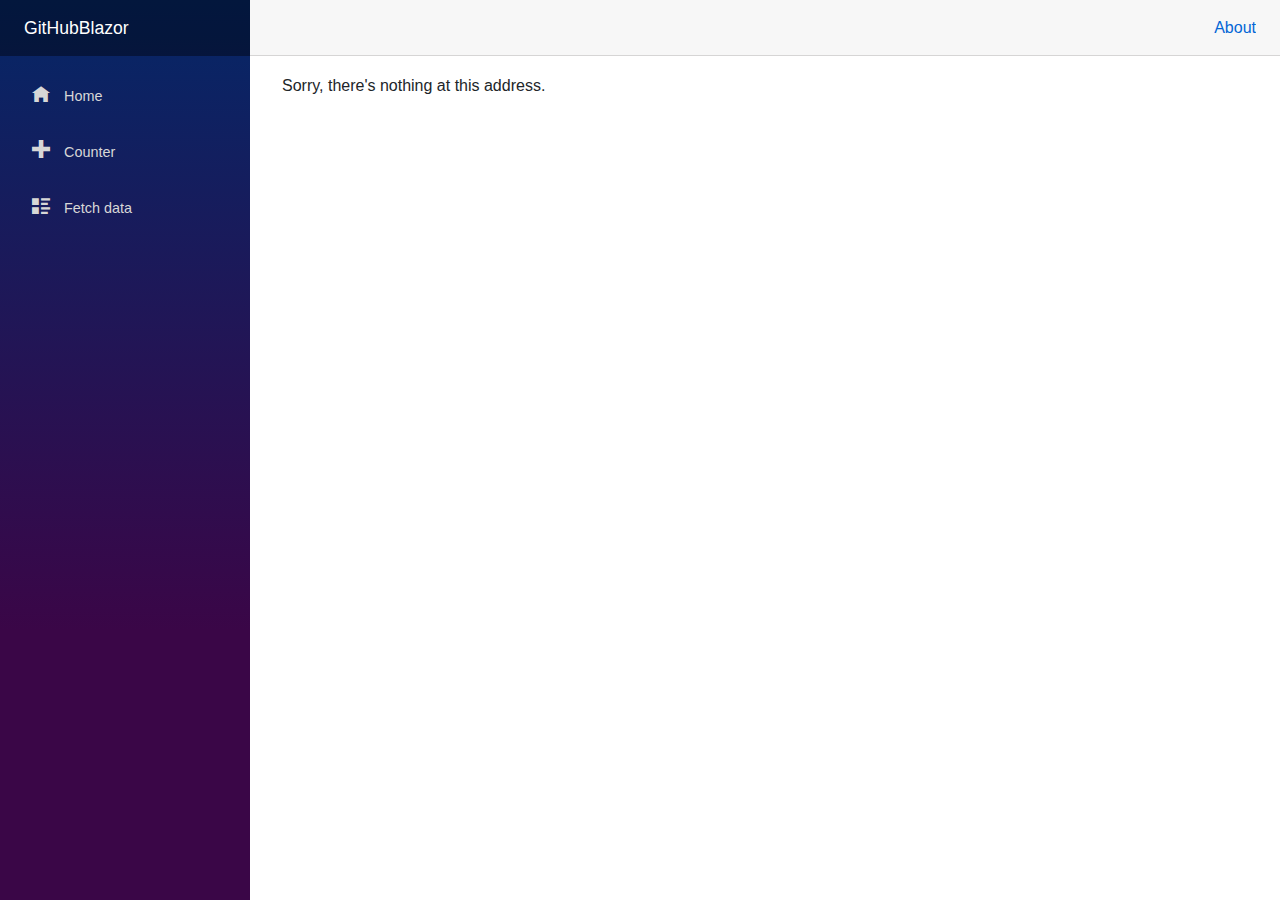
==== index.html @ 7e043938 "Deploying to gh-pages from  @ 4f11dba3cb25d64aa1fa5af37060e8c2773ca5f0 🚀" ====
<!DOCTYPE html>
<html>

<head>
    <meta charset="utf-8" />
    <meta name="viewport" content="width=device-width, initial-scale=1.0, maximum-scale=1.0, user-scalable=no" />
    <title>GitHubBlazor</title>
    <base href="/" />
    <link href="css/bootstrap/bootstrap.min.css" rel="stylesheet" />
    <link href="css/app.css" rel="stylesheet" />
    <link href="GitHubBlazor.styles.css" rel="stylesheet" />
</head>

<body>
    <div id="app">Loading...</div>

    <div id="blazor-error-ui">
        An unhandled error has occurred.
        <a href="" class="reload">Reload</a>
        <a class="dismiss">🗙</a>
    </div>
    <script src="_framework/blazor.webassembly.js"></script>
</body>

</html>
---- css/app.css ----
﻿@import url('open-iconic/font/css/open-iconic-bootstrap.min.css');

html, body {
    font-family: 'Helvetica Neue', Helvetica, Arial, sans-serif;
}

a, .btn-link {
    color: #0366d6;
}

.btn-primary {
    color: #fff;
    background-color: #1b6ec2;
    border-color: #1861ac;
}

.content {
    padding-top: 1.1rem;
}

.valid.modified:not([type=checkbox]) {
    outline: 1px solid #26b050;
}

.invalid {
    outline: 1px solid red;
}

.validation-message {
    color: red;
}

#blazor-error-ui {
    background: lightyellow;
    bottom: 0;
    box-shadow: 0 -1px 2px rgba(0, 0, 0, 0.2);
    display: none;
    left: 0;
    padding: 0.6rem 1.25rem 0.7rem 1.25rem;
    position: fixed;
    width: 100%;
    z-index: 1000;
}

    #blazor-error-ui .dismiss {
        cursor: pointer;
        position: absolute;
        right: 0.75rem;
        top: 0.5rem;
    }

.blazor-error-boundary {
    background: url([data-uri]) no-repeat 1rem/1.8rem, #b32121;
    padding: 1rem 1rem 1rem 3.7rem;
    color: white;
}

    .blazor-error-boundary::after {
        content: "An error has occurred."
    }
---- GitHubBlazor.styles.css ----
/* /Shared/MainLayout.razor.rz.scp.css */
.page[b-1g1q9097uw] {
    position: relative;
    display: flex;
    flex-direction: column;
}

.main[b-1g1q9097uw] {
    flex: 1;
}

.sidebar[b-1g1q9097uw] {
    background-image: linear-gradient(180deg, rgb(5, 39, 103) 0%, #3a0647 70%);
}

.top-row[b-1g1q9097uw] {
    background-color: #f7f7f7;
    border-bottom: 1px solid #d6d5d5;
    justify-content: flex-end;
    height: 3.5rem;
    display: flex;
    align-items: center;
}

    .top-row[b-1g1q9097uw]  a, .top-row .btn-link[b-1g1q9097uw] {
        white-space: nowrap;
        margin-left: 1.5rem;
    }

    .top-row a:first-child[b-1g1q9097uw] {
        overflow: hidden;
        text-overflow: ellipsis;
    }

@media (max-width: 640.98px) {
    .top-row:not(.auth)[b-1g1q9097uw] {
        display: none;
    }

    .top-row.auth[b-1g1q9097uw] {
        justify-content: space-between;
    }

    .top-row a[b-1g1q9097uw], .top-row .btn-link[b-1g1q9097uw] {
        margin-left: 0;
    }
}

@media (min-width: 641px) {
    .page[b-1g1q9097uw] {
        flex-direction: row;
    }

    .sidebar[b-1g1q9097uw] {
        width: 250px;
        height: 100vh;
        position: sticky;
        top: 0;
    }

    .top-row[b-1g1q9097uw] {
        position: sticky;
        top: 0;
        z-index: 1;
    }

    .main > div[b-1g1q9097uw] {
        padding-left: 2rem !important;
        padding-right: 1.5rem !important;
    }
}
/* /Shared/NavMenu.razor.rz.scp.css */
.navbar-toggler[b-nbnv1zfkoz] {
    background-color: rgba(255, 255, 255, 0.1);
}

.top-row[b-nbnv1zfkoz] {
    height: 3.5rem;
    background-color: rgba(0,0,0,0.4);
}

.navbar-brand[b-nbnv1zfkoz] {
    font-size: 1.1rem;
}

.oi[b-nbnv1zfkoz] {
    width: 2rem;
    font-size: 1.1rem;
    vertical-align: text-top;
    top: -2px;
}

.nav-item[b-nbnv1zfkoz] {
    font-size: 0.9rem;
    padding-bottom: 0.5rem;
}

    .nav-item:first-of-type[b-nbnv1zfkoz] {
        padding-top: 1rem;
    }

    .nav-item:last-of-type[b-nbnv1zfkoz] {
        padding-bottom: 1rem;
    }

    .nav-item[b-nbnv1zfkoz]  a {
        color: #d7d7d7;
        border-radius: 4px;
        height: 3rem;
        display: flex;
        align-items: center;
        line-height: 3rem;
    }

.nav-item[b-nbnv1zfkoz]  a.active {
    background-color: rgba(255,255,255,0.25);
    color: white;
}

.nav-item[b-nbnv1zfkoz]  a:hover {
    background-color: rgba(255,255,255,0.1);
    color: white;
}

@media (min-width: 641px) {
    .navbar-toggler[b-nbnv1zfkoz] {
        display: none;
    }

    .collapse[b-nbnv1zfkoz] {
        /* Never collapse the sidebar for wide screens */
        display: block;
    }
}
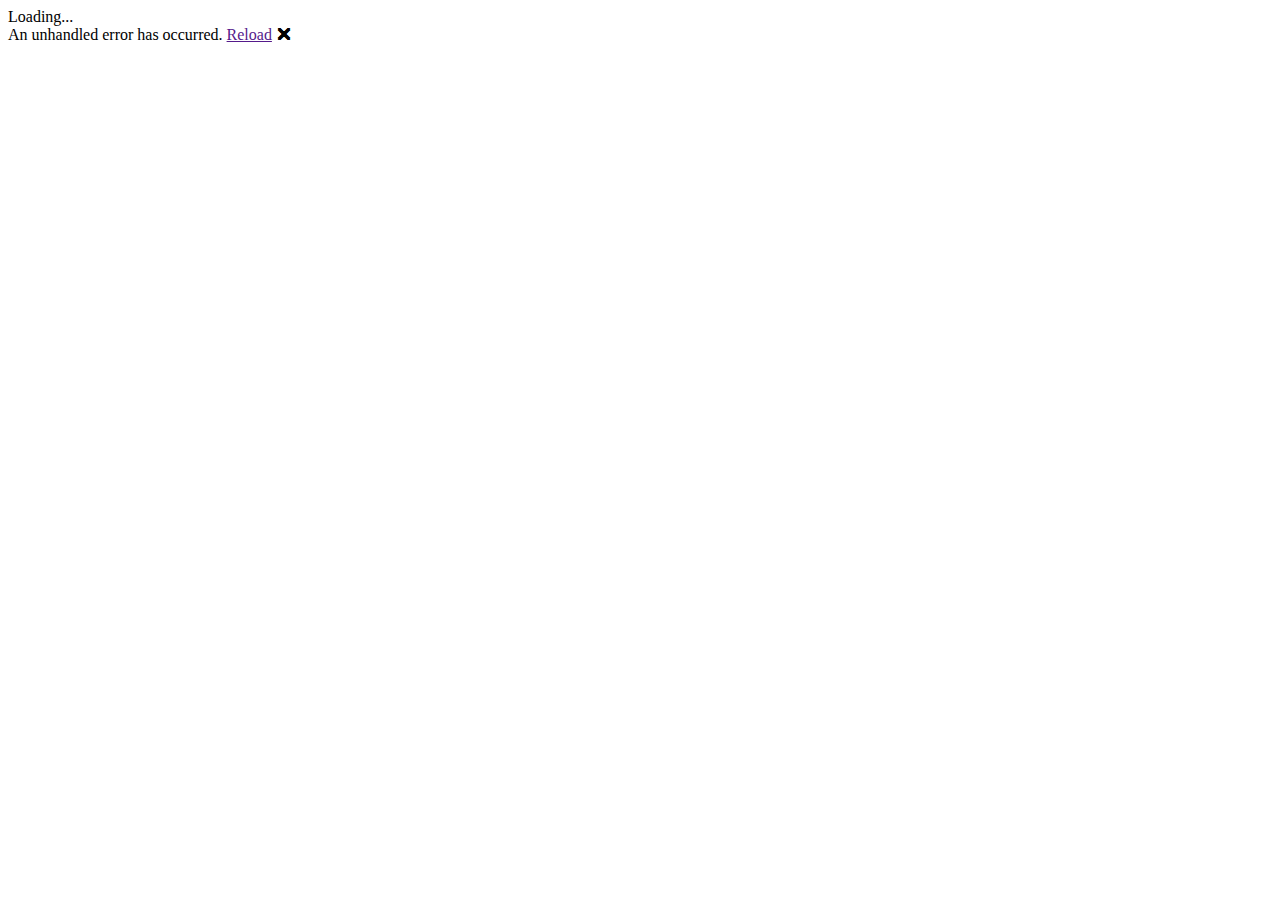
==== commit 65481458: "Deploying to gh-pages from  @ 81be92dfbac540a56c6bc467dcd99bd8bb2f8715 🚀" ====
--- a/index.html
+++ b/index.html
@@ -5,7 +5,7 @@
     <meta charset="utf-8" />
     <meta name="viewport" content="width=device-width, initial-scale=1.0, maximum-scale=1.0, user-scalable=no" />
     <title>GitHubBlazor</title>
-    <base href="/" />
+    <base href="/BlazorGitHubPagesDemo/" />
     <link href="css/bootstrap/bootstrap.min.css" rel="stylesheet" />
     <link href="css/app.css" rel="stylesheet" />
     <link href="GitHubBlazor.styles.css" rel="stylesheet" />
